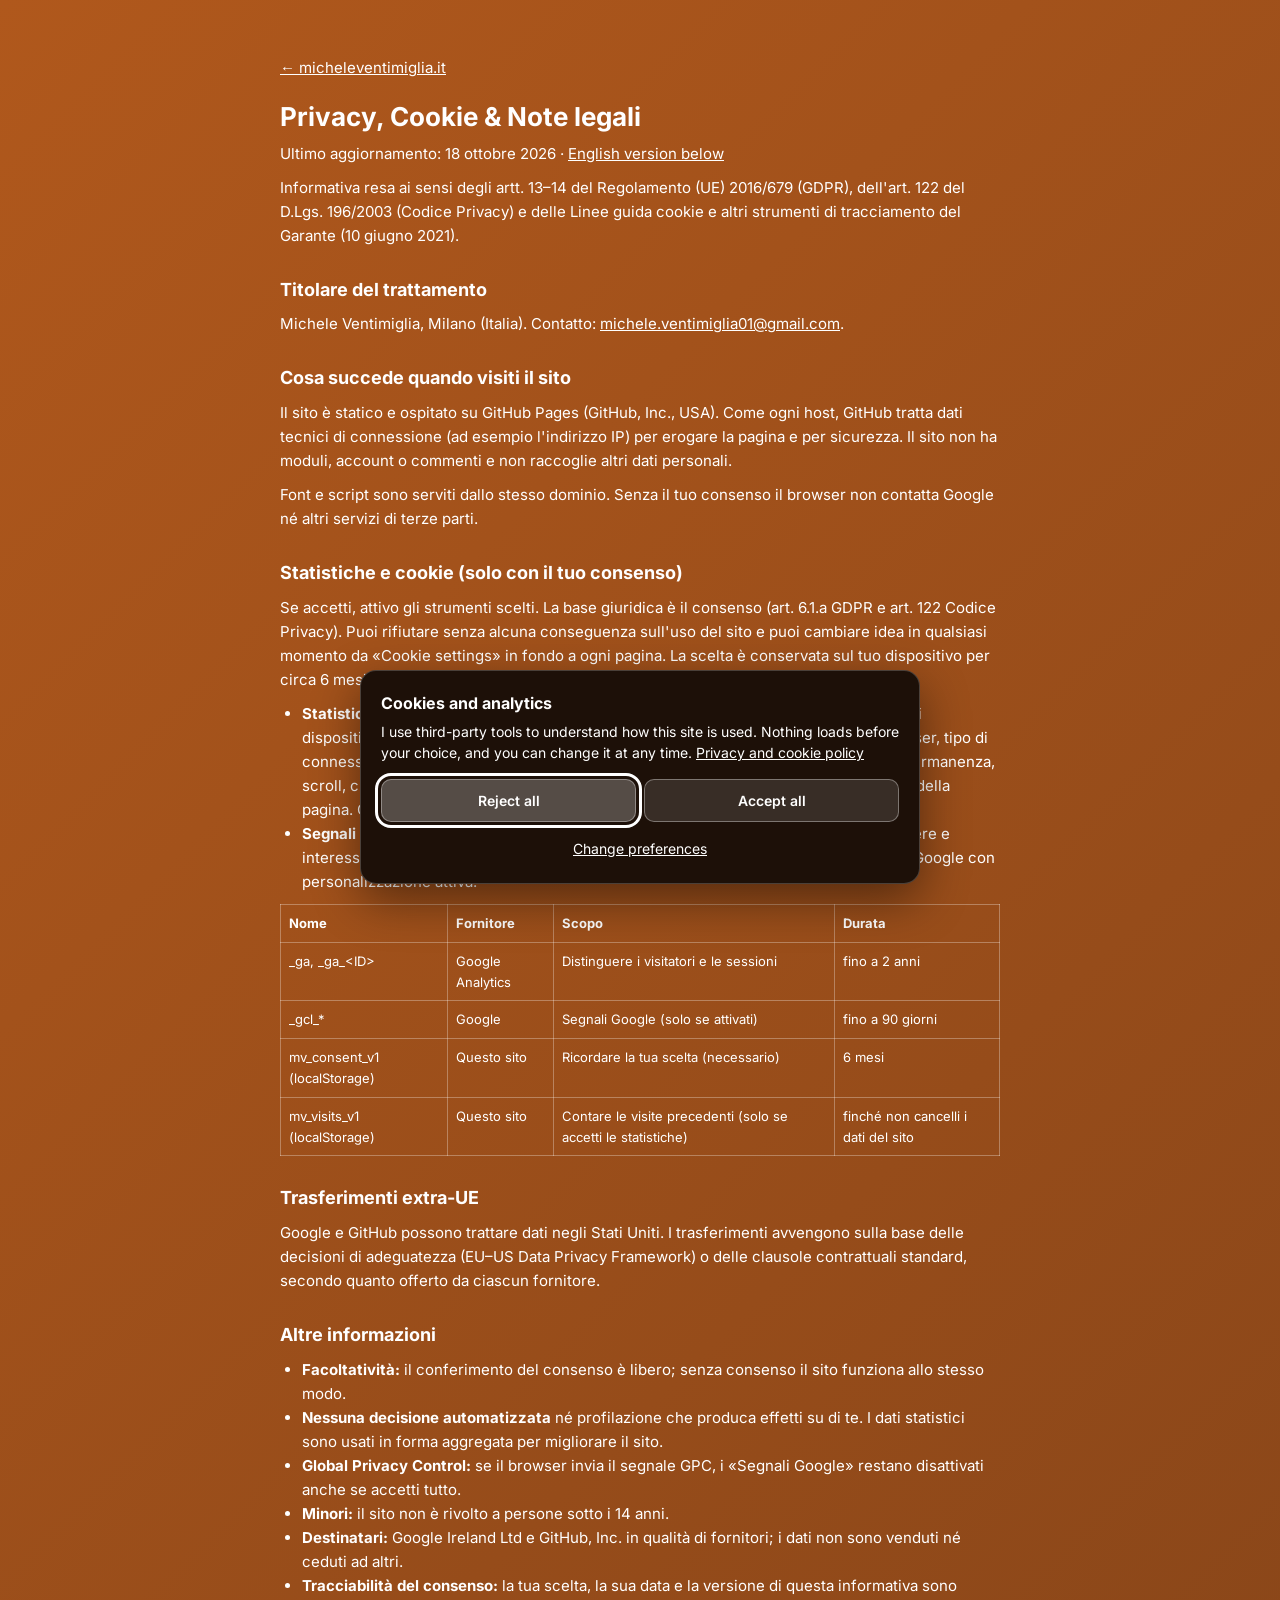
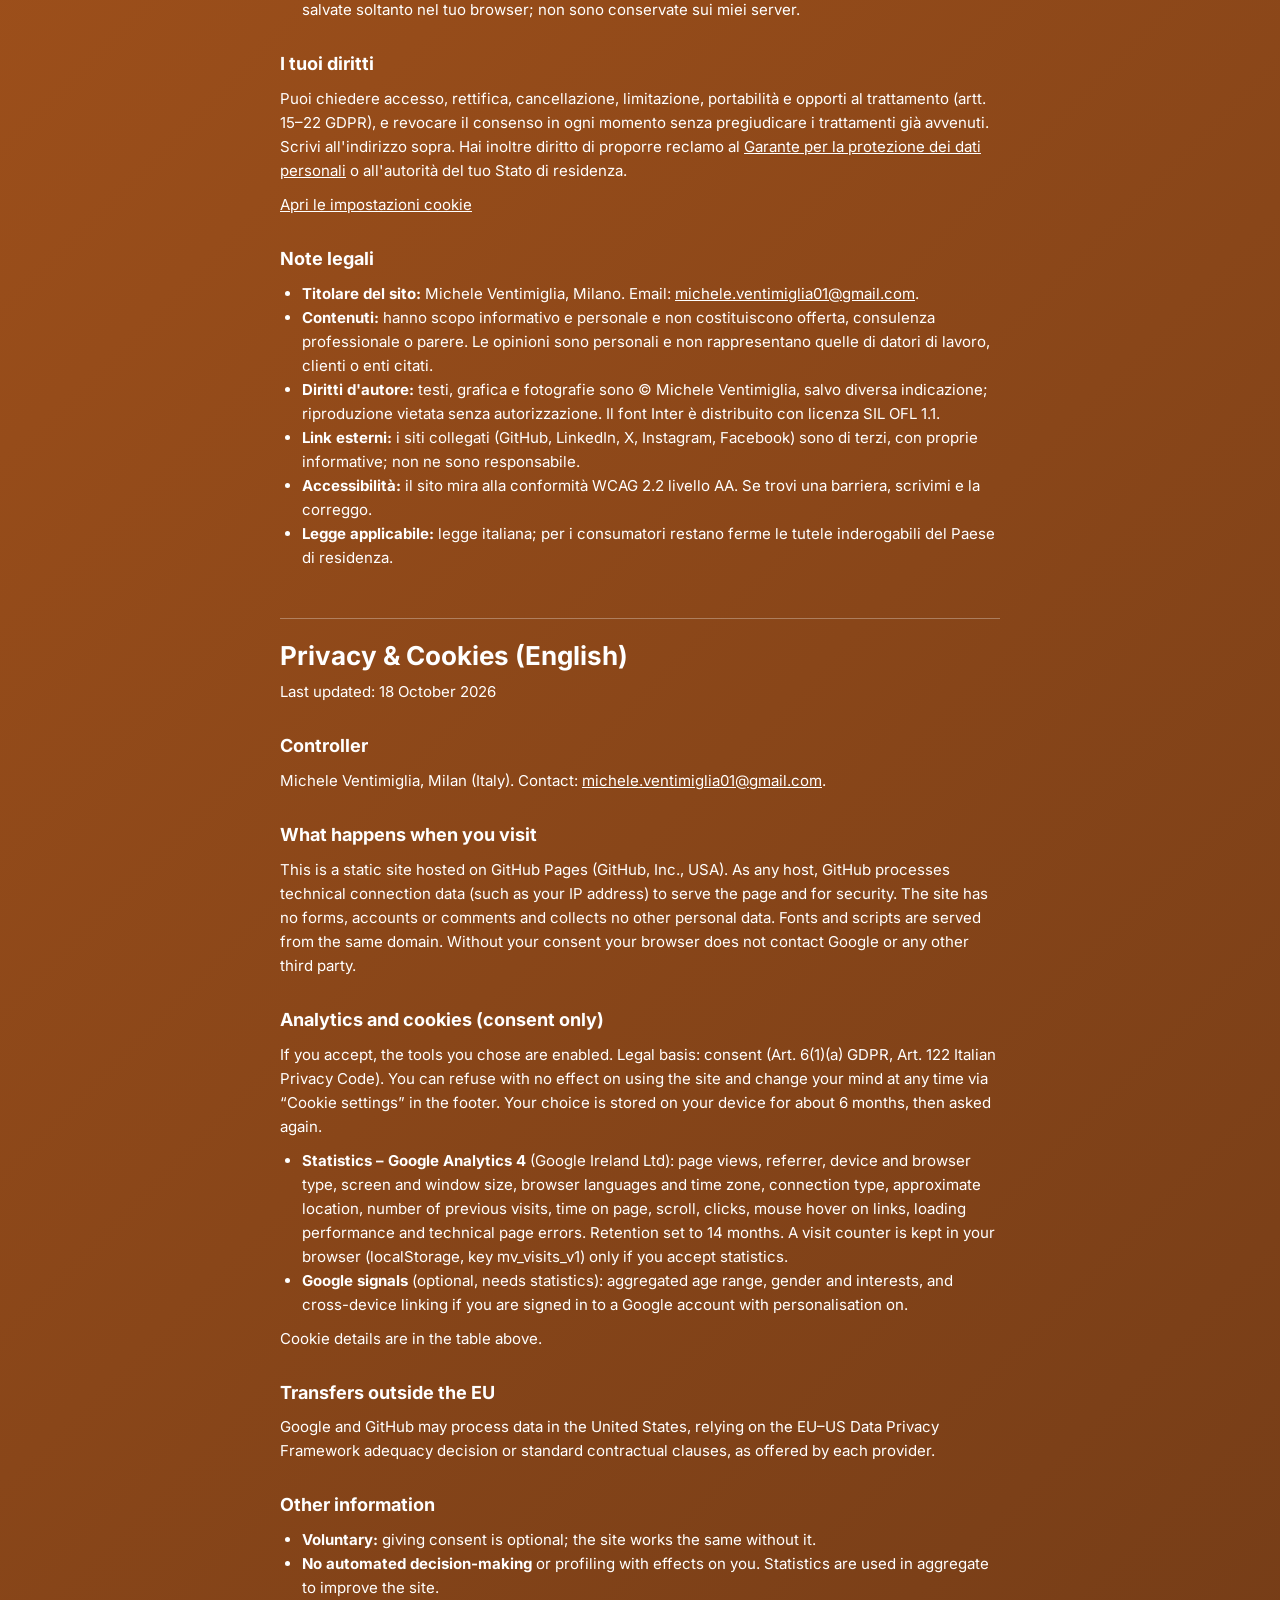
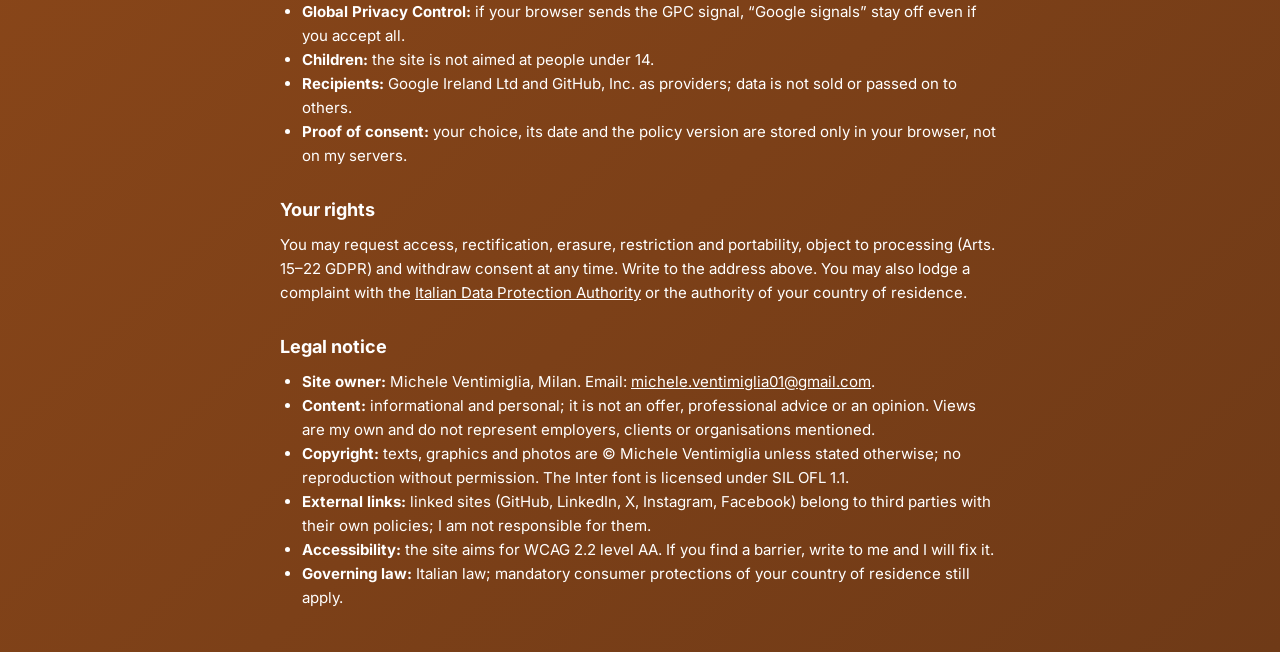
==== privacy.html @ 99d109c4 "feat: consent-gated GA4, privacy page, a11y fixes Add cookie banner with reject/accept parity and gr" ====
<!DOCTYPE html>
<html lang="it">
    <head>
        <meta charset="UTF-8">
        <meta name="viewport" content="width=device-width, initial-scale=1.0">
        <meta name="robots" content="noindex">
        <meta name="referrer" content="strict-origin-when-cross-origin">
        <meta http-equiv="Content-Security-Policy" content="default-src 'self'; script-src 'self' https://www.googletagmanager.com; connect-src 'self' https://*.google-analytics.com https://*.analytics.google.com https://*.googletagmanager.com https://*.g.doubleclick.net https://www.google.com; img-src 'self' data: https://*.google-analytics.com https://*.googletagmanager.com https://*.g.doubleclick.net https://www.google.com; style-src 'self' 'unsafe-inline'; font-src 'self'; frame-src https://www.googletagmanager.com https://td.doubleclick.net; object-src 'none'; base-uri 'self'; form-action 'none'">
        <title>Privacy, Cookie &amp; Legal · Michele Ventimiglia</title>
        <link rel="preload" href="assets/fonts/inter-latin.woff2" as="font" type="font/woff2" crossorigin>
        <link rel="stylesheet" href="style.css">
        <style>
            .doc { width: 100%; max-width: 720px; padding-top: 24px; line-height: 1.6; font-size: 15px; }
            .doc h1 { font-size: 26px; margin-bottom: 4px; }
            .doc h2 { font-size: 18px; margin: 28px 0 8px; }
            .doc p, .doc ul { margin-bottom: 10px; }
            .doc ul { padding-left: 22px; }
            .doc a { color: #fff; }
            .doc table { width: 100%; border-collapse: collapse; font-size: 13px; margin-bottom: 10px; }
            .doc th, .doc td { text-align: left; vertical-align: top; padding: 8px; border: 1px solid rgba(255, 255, 255, 0.3); }
            .doc .lang { margin-top: 48px; padding-top: 16px; border-top: 1px solid rgba(255, 255, 255, 0.3); }
            .doc .back { display: inline-block; margin-bottom: 16px; }
        </style>
    </head>
    <body>
        <main class="doc">
            <a class="back" href="./">← micheleventimiglia.it</a>

            <h1>Privacy, Cookie &amp; Note legali</h1>
            <p>Ultimo aggiornamento: 18 ottobre 2026 · <a href="#en">English version below</a></p>
            <p>Informativa resa ai sensi degli artt. 13–14 del Regolamento (UE) 2016/679 (GDPR), dell'art. 122 del D.Lgs. 196/2003 (Codice Privacy) e delle Linee guida cookie e altri strumenti di tracciamento del Garante (10 giugno 2021).</p>

            <h2>Titolare del trattamento</h2>
            <p>Michele Ventimiglia, Milano (Italia). Contatto: <a href="mailto:michele.ventimiglia01@gmail.com">michele.ventimiglia01@gmail.com</a>.</p>

            <h2>Cosa succede quando visiti il sito</h2>
            <p>Il sito è statico e ospitato su GitHub Pages (GitHub, Inc., USA). Come ogni host, GitHub tratta dati tecnici di connessione (ad esempio l'indirizzo IP) per erogare la pagina e per sicurezza. Il sito non ha moduli, account o commenti e non raccoglie altri dati personali.</p>
            <p>Font e script sono serviti dallo stesso dominio. Senza il tuo consenso il browser non contatta Google né altri servizi di terze parti.</p>

            <h2>Statistiche e cookie (solo con il tuo consenso)</h2>
            <p>Se accetti, attivo gli strumenti scelti. La base giuridica è il consenso (art. 6.1.a GDPR e art. 122 Codice Privacy). Puoi rifiutare senza alcuna conseguenza sull'uso del sito e puoi cambiare idea in qualsiasi momento da «Cookie settings» in fondo a ogni pagina. La scelta è conservata sul tuo dispositivo per circa 6 mesi, poi ti viene richiesta di nuovo.</p>
            <ul>
                <li><strong>Statistiche – Google Analytics 4</strong> (Google Ireland Ltd): pagine viste, provenienza, tipo di dispositivo e browser, dimensione di schermo e finestra, lingue e fuso orario del browser, tipo di connessione, area geografica approssimativa, numero di visite precedenti, tempo di permanenza, scroll, click, passaggio del mouse sui link, prestazioni di caricamento ed errori tecnici della pagina. Conservazione impostata a 14 mesi.</li>
                <li><strong>Segnali Google</strong> (facoltativo, richiede le statistiche): dati aggregati su fascia di età, genere e interessi e collegamento tra i tuoi dispositivi, se hai effettuato l'accesso a un account Google con personalizzazione attiva.</li>
            </ul>
            <table>
                <thead><tr><th>Nome</th><th>Fornitore</th><th>Scopo</th><th>Durata</th></tr></thead>
                <tbody>
                    <tr><td>_ga, _ga_&lt;ID&gt;</td><td>Google Analytics</td><td>Distinguere i visitatori e le sessioni</td><td>fino a 2 anni</td></tr>
                    <tr><td>_gcl_*</td><td>Google</td><td>Segnali Google (solo se attivati)</td><td>fino a 90 giorni</td></tr>
                    <tr><td>mv_consent_v1 (localStorage)</td><td>Questo sito</td><td>Ricordare la tua scelta (necessario)</td><td>6 mesi</td></tr>
                    <tr><td>mv_visits_v1 (localStorage)</td><td>Questo sito</td><td>Contare le visite precedenti (solo se accetti le statistiche)</td><td>finché non cancelli i dati del sito</td></tr>
                </tbody>
            </table>

            <h2>Trasferimenti extra-UE</h2>
            <p>Google e GitHub possono trattare dati negli Stati Uniti. I trasferimenti avvengono sulla base delle decisioni di adeguatezza (EU–US Data Privacy Framework) o delle clausole contrattuali standard, secondo quanto offerto da ciascun fornitore.</p>

            <h2>Altre informazioni</h2>
            <ul>
                <li><strong>Facoltatività:</strong> il conferimento del consenso è libero; senza consenso il sito funziona allo stesso modo.</li>
                <li><strong>Nessuna decisione automatizzata</strong> né profilazione che produca effetti su di te. I dati statistici sono usati in forma aggregata per migliorare il sito.</li>
                <li><strong>Global Privacy Control:</strong> se il browser invia il segnale GPC, i «Segnali Google» restano disattivati anche se accetti tutto.</li>
                <li><strong>Minori:</strong> il sito non è rivolto a persone sotto i 14 anni.</li>
                <li><strong>Destinatari:</strong> Google Ireland Ltd e GitHub, Inc. in qualità di fornitori; i dati non sono venduti né ceduti ad altri.</li>
                <li><strong>Tracciabilità del consenso:</strong> la tua scelta, la sua data e la versione di questa informativa sono salvate soltanto nel tuo browser; non sono conservate sui miei server.</li>
            </ul>

            <h2>I tuoi diritti</h2>
            <p>Puoi chiedere accesso, rettifica, cancellazione, limitazione, portabilità e opporti al trattamento (artt. 15–22 GDPR), e revocare il consenso in ogni momento senza pregiudicare i trattamenti già avvenuti. Scrivi all'indirizzo sopra. Hai inoltre diritto di proporre reclamo al <a href="https://www.garanteprivacy.it">Garante per la protezione dei dati personali</a> o all'autorità del tuo Stato di residenza.</p>

            <p><button type="button" class="linklike" data-cc-open>Apri le impostazioni cookie</button></p>

            <h2 id="legal">Note legali</h2>
            <ul>
                <li><strong>Titolare del sito:</strong> Michele Ventimiglia, Milano. Email: <a href="mailto:michele.ventimiglia01@gmail.com">michele.ventimiglia01@gmail.com</a>.</li>
                <!-- Se il sito è usato per un'attività professionale con partita IVA, aggiungere qui P. IVA e REA/albo (art. 7 D.Lgs. 70/2003). -->
                <li><strong>Contenuti:</strong> hanno scopo informativo e personale e non costituiscono offerta, consulenza professionale o parere. Le opinioni sono personali e non rappresentano quelle di datori di lavoro, clienti o enti citati.</li>
                <li><strong>Diritti d'autore:</strong> testi, grafica e fotografie sono © Michele Ventimiglia, salvo diversa indicazione; riproduzione vietata senza autorizzazione. Il font Inter è distribuito con licenza SIL OFL 1.1.</li>
                <li><strong>Link esterni:</strong> i siti collegati (GitHub, LinkedIn, X, Instagram, Facebook) sono di terzi, con proprie informative; non ne sono responsabile.</li>
                <li><strong>Accessibilità:</strong> il sito mira alla conformità WCAG 2.2 livello AA. Se trovi una barriera, scrivimi e la correggo.</li>
                <li><strong>Legge applicabile:</strong> legge italiana; per i consumatori restano ferme le tutele inderogabili del Paese di residenza.</li>
            </ul>

            <section class="lang" id="en" lang="en">
                <h1>Privacy &amp; Cookies (English)</h1>
                <p>Last updated: 18 October 2026</p>

                <h2>Controller</h2>
                <p>Michele Ventimiglia, Milan (Italy). Contact: <a href="mailto:michele.ventimiglia01@gmail.com">michele.ventimiglia01@gmail.com</a>.</p>

                <h2>What happens when you visit</h2>
                <p>This is a static site hosted on GitHub Pages (GitHub, Inc., USA). As any host, GitHub processes technical connection data (such as your IP address) to serve the page and for security. The site has no forms, accounts or comments and collects no other personal data. Fonts and scripts are served from the same domain. Without your consent your browser does not contact Google or any other third party.</p>

                <h2>Analytics and cookies (consent only)</h2>
                <p>If you accept, the tools you chose are enabled. Legal basis: consent (Art. 6(1)(a) GDPR, Art. 122 Italian Privacy Code). You can refuse with no effect on using the site and change your mind at any time via “Cookie settings” in the footer. Your choice is stored on your device for about 6 months, then asked again.</p>
                <ul>
                    <li><strong>Statistics – Google Analytics 4</strong> (Google Ireland Ltd): page views, referrer, device and browser type, screen and window size, browser languages and time zone, connection type, approximate location, number of previous visits, time on page, scroll, clicks, mouse hover on links, loading performance and technical page errors. Retention set to 14 months. A visit counter is kept in your browser (localStorage, key mv_visits_v1) only if you accept statistics.</li>
                    <li><strong>Google signals</strong> (optional, needs statistics): aggregated age range, gender and interests, and cross-device linking if you are signed in to a Google account with personalisation on.</li>
                </ul>
                <p>Cookie details are in the table above.</p>

                <h2>Transfers outside the EU</h2>
                <p>Google and GitHub may process data in the United States, relying on the EU–US Data Privacy Framework adequacy decision or standard contractual clauses, as offered by each provider.</p>

                <h2>Other information</h2>
                <ul>
                    <li><strong>Voluntary:</strong> giving consent is optional; the site works the same without it.</li>
                    <li><strong>No automated decision-making</strong> or profiling with effects on you. Statistics are used in aggregate to improve the site.</li>
                    <li><strong>Global Privacy Control:</strong> if your browser sends the GPC signal, “Google signals” stay off even if you accept all.</li>
                    <li><strong>Children:</strong> the site is not aimed at people under 14.</li>
                    <li><strong>Recipients:</strong> Google Ireland Ltd and GitHub, Inc. as providers; data is not sold or passed on to others.</li>
                    <li><strong>Proof of consent:</strong> your choice, its date and the policy version are stored only in your browser, not on my servers.</li>
                </ul>

                <h2>Your rights</h2>
                <p>You may request access, rectification, erasure, restriction and portability, object to processing (Arts. 15–22 GDPR) and withdraw consent at any time. Write to the address above. You may also lodge a complaint with the <a href="https://www.garanteprivacy.it">Italian Data Protection Authority</a> or the authority of your country of residence.</p>

                <h2 id="legal-en">Legal notice</h2>
                <ul>
                    <li><strong>Site owner:</strong> Michele Ventimiglia, Milan. Email: <a href="mailto:michele.ventimiglia01@gmail.com">michele.ventimiglia01@gmail.com</a>.</li>
                    <li><strong>Content:</strong> informational and personal; it is not an offer, professional advice or an opinion. Views are my own and do not represent employers, clients or organisations mentioned.</li>
                    <li><strong>Copyright:</strong> texts, graphics and photos are © Michele Ventimiglia unless stated otherwise; no reproduction without permission. The Inter font is licensed under SIL OFL 1.1.</li>
                    <li><strong>External links:</strong> linked sites (GitHub, LinkedIn, X, Instagram, Facebook) belong to third parties with their own policies; I am not responsible for them.</li>
                    <li><strong>Accessibility:</strong> the site aims for WCAG 2.2 level AA. If you find a barrier, write to me and I will fix it.</li>
                    <li><strong>Governing law:</strong> Italian law; mandatory consumer protections of your country of residence still apply.</li>
                </ul>
            </section>
        </main>

        <script src="consent.js"></script>
    </body>
</html>
---- style.css ----
@font-face {
    font-family: "Inter";
    font-style: normal;
    font-weight: 400 700;
    font-display: swap;
    src: url("assets/fonts/inter-latin.woff2") format("woff2");
    unicode-range: U+0000-00FF, U+0131, U+0152-0153, U+02BB-02BC, U+02C6, U+02DA, U+02DC, U+0304, U+0308, U+0329, U+2000-206F, U+20AC, U+2122, U+2191, U+2193, U+2212, U+2215, U+FEFF, U+FFFD;
}

* {
    margin: 0;
    padding: 0;
    box-sizing: border-box;
}

body {
    font-family: "Inter", -apple-system, BlinkMacSystemFont, "Segoe UI", "Roboto", sans-serif;
    background: linear-gradient(135deg, #b0581c 0%, #6f3a17 100%);
    min-height: 100vh;
    display: flex;
    flex-direction: column;
    align-items: center;
    justify-content: flex-start;
    padding: 32px 16px;
    color: white;
}

.main-content {
    flex: 1 0 auto;
    display: flex;
    flex-direction: column;
    align-items: center;
    justify-content: flex-start;
    min-height: 0;
    width: 100%;
    padding-top: 56px;
}

/* Profile Section */
.profile-section {
    display: flex;
    flex-direction: column;
    align-items: center;
    text-align: center;
    margin-bottom: 32px;
    animation: fadeInUp 0.6s ease-out;
}

.profile-image {
    width: 96px;
    height: 96px;
    border-radius: 50%;
    border: 4px solid rgba(255, 255, 255, 0.2);
    margin-bottom: 16px;
    transition: transform 0.3s ease;
}

.profile-image:hover {
    transform: scale(1.05);
}

.profile-name {
    font-size: 24px;
    font-weight: 700;
    margin-bottom: 8px;
    letter-spacing: -0.02em;
}

.profile-bio {
    font-size: 16px;
    font-weight: 400;
    opacity: 1;
    max-width: 320px;
    line-height: 1.4;
}

.flag {
    display: inline-block;
    vertical-align: -2px;
    margin-right: 8px;
    border-radius: 2px;
}

/* Links Section */
.links-section {
    display: flex;
    flex-direction: column;
    gap: 16px;
    width: 100%;
    max-width: 320px;
}

.link-button {
    display: flex;
    align-items: center;
    justify-content: center;
    padding: 16px 20px;
    background: rgba(255, 255, 255, 0.15);
    backdrop-filter: blur(10px);
    border: 1px solid rgba(255, 255, 255, 0.2);
    border-radius: 14px;
    text-decoration: none;
    color: white;
    font-weight: 600;
    font-size: 17px;
    transition: all 0.3s ease;
    position: relative;
    overflow: hidden;
    transform: translateY(0);
}

.link-button::before {
    content: "";
    position: absolute;
    top: 0;
    left: -100%;
    width: 100%;
    height: 100%;
    background: linear-gradient(90deg, transparent, rgba(255, 255, 255, 0.2), transparent);
    transition: left 0.6s;
}

.link-button:hover::before {
    left: 100%;
}

.link-button:hover {
    background: rgba(255, 255, 255, 0.25);
    transform: translateY(-2px);
    box-shadow: 0 8px 32px rgba(0, 0, 0, 0.2);
    border-color: rgba(255, 255, 255, 0.3);
}

.link-text {
    position: relative;
    z-index: 1;
}

.icon {
    display: inline-flex;
    align-items: center;
    justify-content: center;
    margin-right: 16px;
    position: absolute;
    left: 14px;
}

.link-button .link-text {
    width: 100%;
    text-align: center;
    padding-left: 8px;
}

/* Social Icons Section */
.social-section {
    display: flex;
    justify-content: center;
    gap: 16px;
    padding: 0 16px;
    box-sizing: border-box;
    margin-top: 48px;
    width: 100%;
    max-width: 320px;
}

.social-icon {
    width: 48px;
    height: 48px;
    display: flex;
    align-items: center;
    justify-content: center;
    background: rgba(255, 255, 255, 0.2);
    border-color: rgba(255, 255, 255, 0.3);
    border: 1px solid rgba(255, 255, 255, 0.2);
    border-radius: 12px;
    color: white;
    text-decoration: none;
    transition: all 0.3s ease;
    backdrop-filter: blur(10px);
}

.social-icon svg {
    width: 24px;
    height: 24px;
    transition: transform 0.3s ease;
}

.social-icon.active:hover {
    background: rgba(255, 255, 255, 0.3);
    transform: translateY(-2px);
    box-shadow: 0 8px 24px rgba(0, 0, 0, 0.2);
}

.social-icon:hover svg {
    transform: scale(1.1);
}

/* Accessibility */
.skip-link {
    position: absolute;
    left: 16px;
    top: -64px;
    padding: 10px 16px;
    background: #1d1008;
    color: #fff;
    border-radius: 8px;
    z-index: 1100;
}

.skip-link:focus {
    top: 16px;
}

a:focus-visible,
button:focus-visible,
input:focus-visible {
    outline: 3px solid #fff;
    outline-offset: 3px;
}

/* Footer */
.site-footer {
    flex-shrink: 0;
    display: flex;
    flex-wrap: wrap;
    justify-content: center;
    gap: 8px;
    align-items: center;
    margin-top: 40px;
    font-size: 13px;
}

.site-footer a,
.linklike {
    color: white;
    opacity: 1;
    background: none;
    border: 0;
    padding: 0;
    font: inherit;
    text-decoration: underline;
    cursor: pointer;
}

.site-footer a:hover,
.linklike:hover {
    opacity: 1;
}

/* Cookie banner */
#cc {
    position: fixed;
    left: 16px;
    right: 16px;
    bottom: 16px;
    max-width: 560px;
    margin: 0 auto;
    padding: 20px;
    background: #1d1008;
    color: #fff;
    border: 1px solid rgba(255, 255, 255, 0.2);
    border-radius: 16px;
    box-shadow: 0 16px 48px rgba(0, 0, 0, 0.45);
    font-size: 14px;
    line-height: 1.5;
    z-index: 1000;
    max-height: calc(100vh - 32px);
    overflow-y: auto;
}

#cc h2 {
    font-size: 16px;
    margin-bottom: 6px;
}

#cc a {
    color: #fff;
}

.cc-opts {
    display: flex;
    flex-direction: column;
    gap: 12px;
    margin-top: 14px;
}

.cc-opts[hidden] {
    display: none;
}

.cc-opt {
    display: flex;
    gap: 10px;
    align-items: flex-start;
    cursor: pointer;
}

.cc-opt input {
    margin-top: 4px;
    width: 16px;
    height: 16px;
    flex-shrink: 0;
    accent-color: #cf763a;
}

.cc-opt small {
    display: block;
    opacity: 0.75;
}

.cc-actions {
    display: flex;
    flex-wrap: wrap;
    gap: 8px;
    margin-top: 16px;
}

.cc-actions button {
    flex: 1 1 120px;
    padding: 10px 14px;
    font: inherit;
    font-weight: 600;
    color: #fff;
    background: rgba(255, 255, 255, 0.12);
    border: 1px solid rgba(255, 255, 255, 0.35);
    border-radius: 10px;
    cursor: pointer;
}

#cc .cc-link {
    display: block;
    margin: 12px auto 0;
    padding: 4px;
    background: none;
    border: 0;
    color: #fff;
    font: inherit;
    text-decoration: underline;
    cursor: pointer;
}

#cc .cc-link[hidden] {
    display: none;
}

#cc .cc-save {
    margin-top: 4px;
    padding: 10px 14px;
    font: inherit;
    font-weight: 600;
    color: #fff;
    background: rgba(255, 255, 255, 0.12);
    border: 1px solid rgba(255, 255, 255, 0.35);
    border-radius: 10px;
    cursor: pointer;
}

.cc-actions button:hover,
#cc .cc-save:hover,
.cc-actions button:focus-visible {
    background: rgba(255, 255, 255, 0.25);
}

/* Animations */
@keyframes fadeInUp {
    from {
        opacity: 0;
        transform: translateY(30px);
    }
    to {
        opacity: 1;
        transform: translateY(0);
    }
}

.link-button {
    animation: fadeInUp 0.6s ease-out;
    animation-fill-mode: both;
}

.link-button:nth-child(1) {
    animation-delay: 0.1s;
}
.link-button:nth-child(2) {
    animation-delay: 0.2s;
}
.link-button:nth-child(3) {
    animation-delay: 0.3s;
}
.link-button:nth-child(4) {
    animation-delay: 0.4s;
}

.social-icon {
    animation: fadeInUp 0.6s ease-out;
    animation-fill-mode: both;
}

.social-icon:nth-child(1) {
    animation-delay: 0.5s;
}
.social-icon:nth-child(2) {
    animation-delay: 0.6s;
}
.social-icon:nth-child(3) {
    animation-delay: 0.7s;
}
.social-icon:nth-child(4) {
    animation-delay: 0.8s;
}
.social-icon:nth-child(5) {
    animation-delay: 0.9s;
}
.social-icon:nth-child(6) {
    animation-delay: 1s;
}

/* Responsive Design */
@media (max-width: 600px) {
    .main-content {
        justify-content: center;
        padding-top: 0;
    }

    .profile-section {
        margin-bottom: 24px;
    }

    .profile-image {
        width: 80px;
        height: 80px;
        margin-bottom: 12px;
    }
    .profile-name {
        font-size: 22px;
    }
    .profile-bio {
        font-size: 14px;
        padding: 0 16px;
    }

    .links-section {
        width: 100%;
        max-width: 320px;
        gap: 12px;
    }
    .link-button {
        padding: 14px 20px;
        font-size: 16px;
        border-radius: 12px;
        position: relative;
    }
    .link-text {
        font-size: 16px;
        letter-spacing: 0;
    }
    .icon {
        width: 22px;
        height: 22px;
        display: flex;
        align-items: center;
        justify-content: center;
        left: 14px;
    }

    .social-section {
        gap: 12px;
        justify-content: center;
        width: 100%;
        max-width: 320px;
        padding: 0 16px;
        margin-top: 32px;
    }
    .social-icon {
        width: 48px;
        height: 48px;
        border-radius: 12px;
    }
    .social-icon svg {
        width: 24px;
        height: 24px;
    }
}
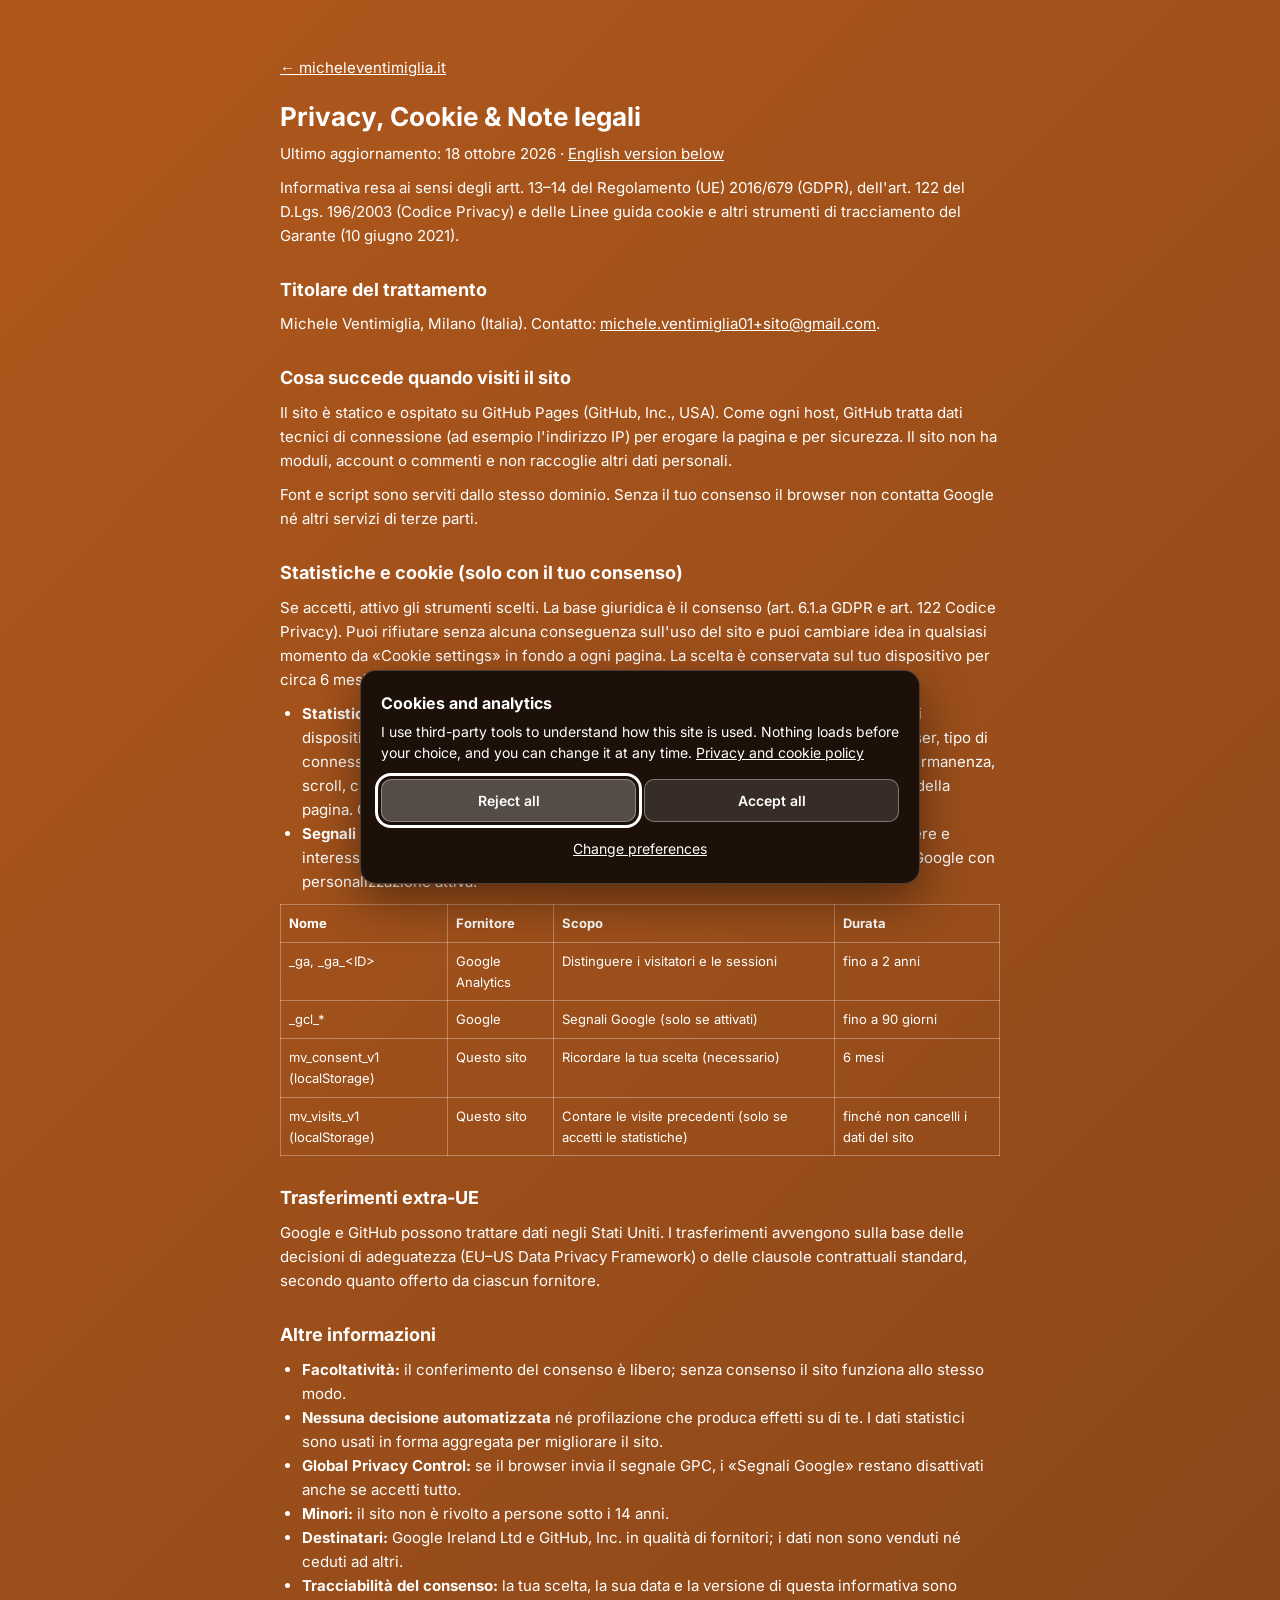
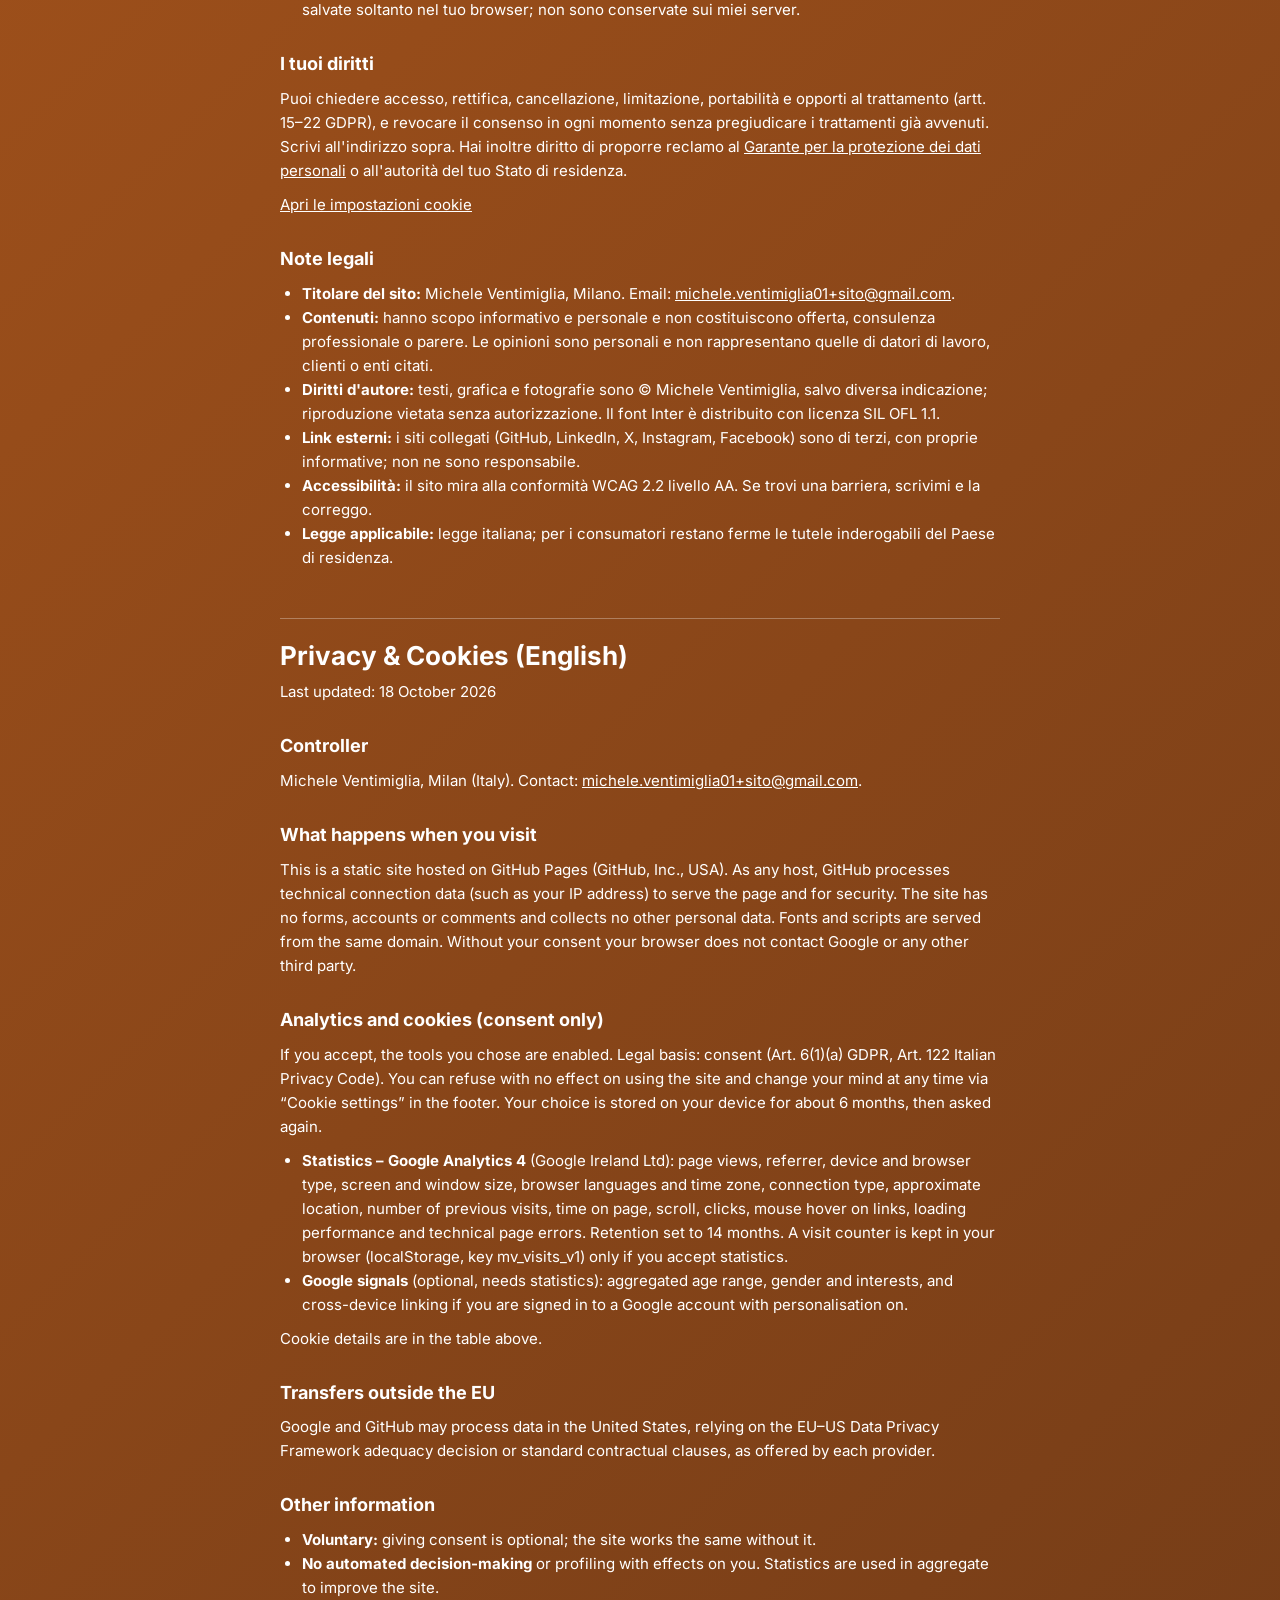
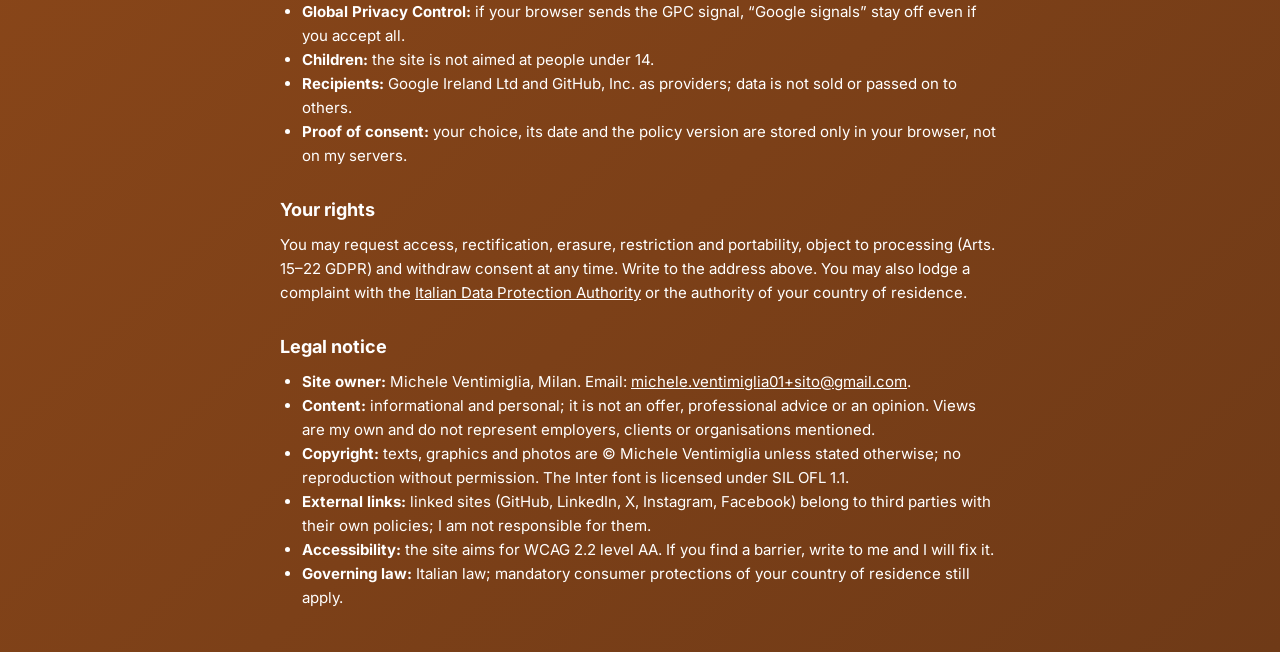
==== commit e027b8c5: "fix: use a plus alias as the contact email Co-Authored-By: Claude Sonnet 5.5 <noreply@anthropic.com>" ====
--- a/privacy.html
+++ b/privacy.html
@@ -31,7 +31,7 @@
             <p>Informativa resa ai sensi degli artt. 13–14 del Regolamento (UE) 2016/679 (GDPR), dell'art. 122 del D.Lgs. 196/2003 (Codice Privacy) e delle Linee guida cookie e altri strumenti di tracciamento del Garante (10 giugno 2021).</p>
 
             <h2>Titolare del trattamento</h2>
-            <p>Michele Ventimiglia, Milano (Italia). Contatto: <a href="mailto:michele.ventimiglia01@gmail.com">michele.ventimiglia01@gmail.com</a>.</p>
+            <p>Michele Ventimiglia, Milano (Italia). Contatto: <a href="mailto:michele.ventimiglia01+sito@gmail.com">michele.ventimiglia01+sito@gmail.com</a>.</p>
 
             <h2>Cosa succede quando visiti il sito</h2>
             <p>Il sito è statico e ospitato su GitHub Pages (GitHub, Inc., USA). Come ogni host, GitHub tratta dati tecnici di connessione (ad esempio l'indirizzo IP) per erogare la pagina e per sicurezza. Il sito non ha moduli, account o commenti e non raccoglie altri dati personali.</p>
@@ -73,7 +73,7 @@
 
             <h2 id="legal">Note legali</h2>
             <ul>
-                <li><strong>Titolare del sito:</strong> Michele Ventimiglia, Milano. Email: <a href="mailto:michele.ventimiglia01@gmail.com">michele.ventimiglia01@gmail.com</a>.</li>
+                <li><strong>Titolare del sito:</strong> Michele Ventimiglia, Milano. Email: <a href="mailto:michele.ventimiglia01+sito@gmail.com">michele.ventimiglia01+sito@gmail.com</a>.</li>
                 <!-- Se il sito è usato per un'attività professionale con partita IVA, aggiungere qui P. IVA e REA/albo (art. 7 D.Lgs. 70/2003). -->
                 <li><strong>Contenuti:</strong> hanno scopo informativo e personale e non costituiscono offerta, consulenza professionale o parere. Le opinioni sono personali e non rappresentano quelle di datori di lavoro, clienti o enti citati.</li>
                 <li><strong>Diritti d'autore:</strong> testi, grafica e fotografie sono © Michele Ventimiglia, salvo diversa indicazione; riproduzione vietata senza autorizzazione. Il font Inter è distribuito con licenza SIL OFL 1.1.</li>
@@ -87,7 +87,7 @@
                 <p>Last updated: 18 October 2026</p>
 
                 <h2>Controller</h2>
-                <p>Michele Ventimiglia, Milan (Italy). Contact: <a href="mailto:michele.ventimiglia01@gmail.com">michele.ventimiglia01@gmail.com</a>.</p>
+                <p>Michele Ventimiglia, Milan (Italy). Contact: <a href="mailto:michele.ventimiglia01+sito@gmail.com">michele.ventimiglia01+sito@gmail.com</a>.</p>
 
                 <h2>What happens when you visit</h2>
                 <p>This is a static site hosted on GitHub Pages (GitHub, Inc., USA). As any host, GitHub processes technical connection data (such as your IP address) to serve the page and for security. The site has no forms, accounts or comments and collects no other personal data. Fonts and scripts are served from the same domain. Without your consent your browser does not contact Google or any other third party.</p>
@@ -118,7 +118,7 @@
 
                 <h2 id="legal-en">Legal notice</h2>
                 <ul>
-                    <li><strong>Site owner:</strong> Michele Ventimiglia, Milan. Email: <a href="mailto:michele.ventimiglia01@gmail.com">michele.ventimiglia01@gmail.com</a>.</li>
+                    <li><strong>Site owner:</strong> Michele Ventimiglia, Milan. Email: <a href="mailto:michele.ventimiglia01+sito@gmail.com">michele.ventimiglia01+sito@gmail.com</a>.</li>
                     <li><strong>Content:</strong> informational and personal; it is not an offer, professional advice or an opinion. Views are my own and do not represent employers, clients or organisations mentioned.</li>
                     <li><strong>Copyright:</strong> texts, graphics and photos are © Michele Ventimiglia unless stated otherwise; no reproduction without permission. The Inter font is licensed under SIL OFL 1.1.</li>
                     <li><strong>External links:</strong> linked sites (GitHub, LinkedIn, X, Instagram, Facebook) belong to third parties with their own policies; I am not responsible for them.</li>
